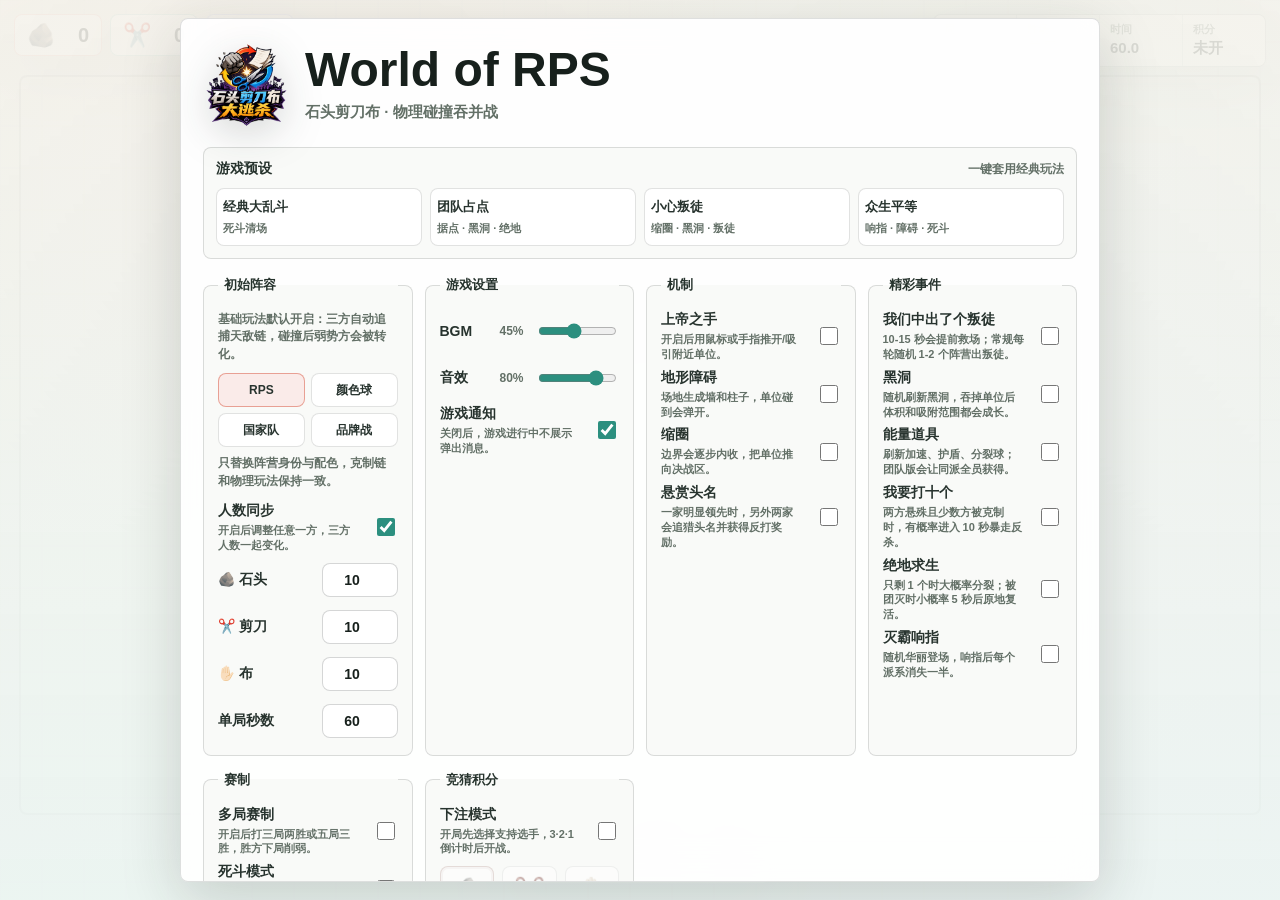
==== harmony-next/entry/src/main/resources/rawfile/world-rps/index.html @ d5827891 "Add HarmonyOS NEXT app project" ====
<!DOCTYPE html>
<html lang="zh-CN">
<head>
  <meta charset="UTF-8">
  <meta name="viewport" content="width=device-width, initial-scale=1.0, user-scalable=no">
  <title>World of RPS</title>
  <link rel="icon" type="image/png" href="assets/logo.png">
  <link rel="stylesheet" href="css/styles.css">
</head>
<body>
  <main id="app">
    <canvas id="game" aria-label="World of RPS"></canvas>

    <section id="hud" class="hud" aria-live="polite">
      <div class="scoreboard">
        <div class="score-pill rock">
          <span class="score-emoji" data-type-emoji="0">🪨</span>
          <strong id="s-rock">0</strong>
        </div>
        <div class="score-pill scissors">
          <span class="score-emoji" data-type-emoji="1">✂️</span>
          <strong id="s-scissors">0</strong>
        </div>
        <div class="score-pill paper">
          <span class="score-emoji" data-type-emoji="2">✋🏻</span>
          <strong id="s-paper">0</strong>
        </div>
      </div>

      <div class="round-panel">
        <div class="round-stat">
          <span>局</span>
          <strong><b id="round-index">1</b>/<b id="round-total">3</b></strong>
        </div>
        <div class="round-stat">
          <span>胜场</span>
          <strong id="match-score">0 · 0 · 0</strong>
        </div>
        <div class="round-stat">
          <span>时间</span>
          <strong id="timer">60.0</strong>
        </div>
        <div class="round-stat">
          <span>积分</span>
          <strong id="bank">1000</strong>
        </div>
      </div>
    </section>

    <aside id="event-feed" class="event-feed" aria-live="polite"></aside>

    <div id="ten-fight-bar" class="ten-fight-bar hidden" aria-live="polite">
      <span id="ten-fight-bar-fill"></span>
      <strong id="ten-fight-time">暴走 10.0s</strong>
    </div>

    <nav class="tool-dock" aria-label="控制">
      <button class="tool-btn field-tool active hidden" id="push-tool" type="button" data-field-mode="push" title="推开附近单位">↗</button>
      <button class="tool-btn field-tool hidden" id="pull-tool" type="button" data-field-mode="pull" title="吸引附近单位">↙</button>
      <button class="tool-btn" id="sound-toggle" type="button" title="音效开关">🔊</button>
      <button class="tool-btn" id="settings-toggle" type="button" title="游戏设置">⚙</button>
      <button class="tool-btn wide" id="god-hand-toggle" type="button">上帝之手</button>
      <button class="tool-btn wide hidden" id="home-btn" type="button">回首页</button>
      <button class="tool-btn wide" id="pause-toggle" type="button">暂停</button>
    </nav>

    <section id="settings-panel" class="settings-panel hidden" aria-label="游戏设置">
      <div class="settings-head">
        <strong>游戏设置</strong>
        <button id="settings-close" class="settings-close" type="button" title="关闭">×</button>
      </div>
      <label class="range-row">
        <span>BGM <strong data-volume-value="bgm">45%</strong></span>
        <input id="live-bgm-volume" type="range" min="0" max="100" value="45" step="1">
      </label>
      <label class="range-row">
        <span>音效 <strong data-volume-value="sfx">80%</strong></span>
        <input id="live-sfx-volume" type="range" min="0" max="100" value="80" step="1">
      </label>
      <label class="switch-row settings-switch">
        <span>
          游戏通知
          <small>控制游戏进行中的弹出消息。</small>
        </span>
        <input id="live-notifications" type="checkbox" checked>
      </label>
    </section>

    <section id="start-screen" class="screen">
      <div class="setup-modal">
        <div class="brand-row">
          <img class="brand-mark" id="brand-mark" src="assets/logo.png" alt="World of RPS">
          <div>
            <h1>World of RPS</h1>
            <p id="brand-subtitle">石头剪刀布 · 物理碰撞吞并战</p>
          </div>
        </div>

        <section class="preset-panel" aria-label="游戏预设">
          <div class="preset-head">
            <strong>游戏预设</strong>
            <span>一键套用经典玩法</span>
          </div>
          <div class="preset-grid">
            <button type="button" data-preset="classic">
              <strong>经典大乱斗</strong>
              <span>死斗清场</span>
            </button>
            <button type="button" data-preset="zones">
              <strong>团队占点</strong>
              <span>据点 · 黑洞 · 绝地</span>
            </button>
            <button type="button" data-preset="traitor">
              <strong>小心叛徒</strong>
              <span>缩圈 · 黑洞 · 叛徒</span>
            </button>
            <button type="button" data-preset="equality">
              <strong>众生平等</strong>
              <span>响指 · 障碍 · 死斗</span>
            </button>
          </div>
        </section>

        <div class="setup-grid">
          <fieldset class="setup-group" data-setup-group="lineup">
            <legend>
              <button class="setup-toggle" type="button" aria-expanded="false">
                <span>初始阵容</span>
                <small data-setup-summary="lineup">RPS · 10/10/10 · 60秒</small>
              </button>
            </legend>
            <p class="setup-help">基础玩法默认开启：三方自动追捕天敌链，碰撞后弱势方会被转化。</p>
            <div class="theme-row" aria-label="阵营主题">
              <button type="button" class="active" data-theme="rps">RPS</button>
              <button type="button" data-theme="colors">颜色球</button>
              <button type="button" data-theme="countries">国家队</button>
              <button type="button" data-theme="brands">品牌战</button>
            </div>
            <p class="setup-help theme-help">只替换阵营身份与配色，克制链和物理玩法保持一致。</p>
            <label class="text-row custom-name-row hidden">
              <span><span data-type-emoji="0">🪨</span> 名称</span>
              <input id="cfg-name-0" type="text" value="石头" maxlength="12">
            </label>
            <label class="text-row custom-name-row hidden">
              <span><span data-type-emoji="1">✂️</span> 名称</span>
              <input id="cfg-name-1" type="text" value="剪刀" maxlength="12">
            </label>
            <label class="text-row custom-name-row hidden">
              <span><span data-type-emoji="2">✋🏻</span> 名称</span>
              <input id="cfg-name-2" type="text" value="布" maxlength="12">
            </label>
            <label class="switch-row count-sync-row">
              <span>
                人数同步
                <small>开启后调整任意一方，三方人数一起变化。</small>
              </span>
              <input id="cfg-sync-counts" type="checkbox" checked>
            </label>
            <label class="number-row">
              <span><span data-type-emoji="0">🪨</span> <span data-type-label="0">石头</span></span>
              <input id="cfg-rock" type="number" value="10" min="3" max="60">
            </label>
            <label class="number-row">
              <span><span data-type-emoji="1">✂️</span> <span data-type-label="1">剪刀</span></span>
              <input id="cfg-scissors" type="number" value="10" min="3" max="60">
            </label>
            <label class="number-row">
              <span><span data-type-emoji="2">✋🏻</span> <span data-type-label="2">布</span></span>
              <input id="cfg-paper" type="number" value="10" min="3" max="60">
            </label>
            <label class="number-row">
              <span>单局秒数</span>
              <input id="cfg-duration" type="number" value="60" min="10" max="300" step="5">
            </label>
          </fieldset>

          <fieldset class="setup-group" data-setup-group="settings">
            <legend>
              <button class="setup-toggle" type="button" aria-expanded="false">
                <span>游戏设置</span>
                <small data-setup-summary="settings">BGM 45% · 音效 80%</small>
              </button>
            </legend>
            <label class="range-row">
              <span>BGM <strong data-volume-value="bgm">45%</strong></span>
              <input id="cfg-bgm-volume" type="range" min="0" max="100" value="45" step="1">
            </label>
            <label class="range-row">
              <span>音效 <strong data-volume-value="sfx">80%</strong></span>
              <input id="cfg-sfx-volume" type="range" min="0" max="100" value="80" step="1">
            </label>
            <label class="switch-row">
              <span>
                游戏通知
                <small>关闭后，游戏进行中不展示弹出消息。</small>
              </span>
              <input id="cfg-notifications" type="checkbox" checked>
            </label>
          </fieldset>

          <fieldset class="setup-group" data-setup-group="mechanics">
            <legend>
              <button class="setup-toggle" type="button" aria-expanded="false">
                <span>机制</span>
                <small data-setup-summary="mechanics">默认</small>
              </button>
            </legend>
            <label class="switch-row">
              <span>
                上帝之手
                <small>开启后用鼠标或手指推开/吸引附近单位。</small>
              </span>
              <input id="opt-god-hand" type="checkbox">
            </label>
            <label class="switch-row">
              <span>
                地形障碍
                <small>场地生成墙和柱子，单位碰到会弹开。</small>
              </span>
              <input id="opt-obstacles" type="checkbox">
            </label>
            <label class="switch-row">
              <span>
                缩圈
                <small>边界会逐步内收，把单位推向决战区。</small>
              </span>
              <input id="opt-shrink" type="checkbox">
            </label>
            <label class="switch-row">
              <span>
                悬赏头名
                <small>一家明显领先时，另外两家会追猎头名并获得反打奖励。</small>
              </span>
              <input id="opt-bounty" type="checkbox">
            </label>
          </fieldset>

          <fieldset class="setup-group" data-setup-group="events">
            <legend>
              <button class="setup-toggle" type="button" aria-expanded="false">
                <span>精彩事件</span>
                <small data-setup-summary="events">默认</small>
              </button>
            </legend>
            <label class="switch-row">
              <span>
                我们中出了个叛徒
                <small>10-15 秒会提前救场；常规每轮随机 1-2 个阵营出叛徒。</small>
              </span>
              <input id="opt-traitor" type="checkbox">
            </label>
            <label class="switch-row">
              <span>
                黑洞
                <small>随机刷新黑洞，吞掉单位后体积和吸附范围都会成长。</small>
              </span>
              <input id="opt-black-hole" type="checkbox">
            </label>
            <label class="switch-row">
              <span>
                能量道具
                <small>刷新加速、护盾、分裂球；团队版会让同派全员获得。</small>
              </span>
              <input id="opt-powerups" type="checkbox">
            </label>
            <label class="switch-row">
              <span>
                我要打十个
                <small>两方悬殊且少数方被克制时，有概率进入 10 秒暴走反杀。</small>
              </span>
              <input id="opt-ten-fight" type="checkbox">
            </label>
            <label class="switch-row">
              <span>
                绝地求生
                <small>只剩 1 个时大概率分裂；被团灭时小概率 5 秒后原地复活。</small>
              </span>
              <input id="opt-last-stand" type="checkbox">
            </label>
            <label class="switch-row">
              <span>
                灭霸响指
                <small>随机华丽登场，响指后每个派系消失一半。</small>
              </span>
              <input id="opt-thanos" type="checkbox">
            </label>
          </fieldset>

          <fieldset class="setup-group" data-setup-group="format">
            <legend>
              <button class="setup-toggle" type="button" aria-expanded="false">
                <span>赛制</span>
                <small data-setup-summary="format">单局</small>
              </button>
            </legend>
            <label class="switch-row">
              <span>
                多局赛制
                <small>开启后打三局两胜或五局三胜，胜方下局削弱。</small>
              </span>
              <input id="opt-tournament" type="checkbox">
            </label>
            <label class="switch-row">
              <span>
                死斗模式
                <small>无视倒计时，直到一方完全霸屏才结束。</small>
              </span>
              <input id="opt-deathmatch" type="checkbox">
            </label>
            <label class="switch-row">
              <span>
                据点争夺
                <small>场上出现 3 个占领区，先拿到目标分也能获胜。</small>
              </span>
              <input id="opt-zones" type="checkbox">
            </label>
            <div class="option-controls disabled" id="tournament-controls">
              <div class="segmented" id="match-length">
                <button type="button" class="active" data-best-of="3">三局两胜</button>
                <button type="button" data-best-of="5">五局三胜</button>
              </div>
              <label class="number-row">
                <span>胜方削弱</span>
                <input id="cfg-penalty" type="number" value="5" min="0" max="20">
              </label>
            </div>
          </fieldset>

          <fieldset class="setup-group" data-setup-group="betting">
            <legend>
              <button class="setup-toggle" type="button" aria-expanded="false">
                <span>竞猜积分</span>
                <small data-setup-summary="betting">未开</small>
              </button>
            </legend>
            <label class="switch-row">
              <span>
                下注模式
                <small>开局先选择支持选手，3·2·1 倒计时后开战。</small>
              </span>
              <input id="opt-betting" type="checkbox">
            </label>
            <div class="option-controls disabled" id="betting-controls">
              <div class="bet-buttons" id="bet-buttons">
              <button type="button" class="bet-card active" data-pick="0">
                <span data-type-emoji="0">🪨</span>
                <strong id="odds-rock">x2.00</strong>
              </button>
              <button type="button" class="bet-card" data-pick="1">
                <span data-type-emoji="1">✂️</span>
                <strong id="odds-scissors">x2.00</strong>
              </button>
              <button type="button" class="bet-card" data-pick="2">
                <span data-type-emoji="2">✋🏻</span>
                <strong id="odds-paper">x2.00</strong>
              </button>
              </div>
              <label class="number-row">
                <span>押注</span>
                <input id="cfg-stake" type="number" value="100" min="0" max="1000" step="25">
              </label>
            </div>
          </fieldset>
        </div>

        <button id="start-btn" class="primary-btn" type="button">开始乱斗</button>
      </div>
    </section>

    <section id="bet-screen" class="screen hidden">
      <div class="bet-modal">
        <h2>石头剪刀布大作战</h2>
        <p>请选择你支持的选手</p>
        <div class="intro-picks">
          <button type="button" class="intro-pick active" data-intro-pick="0">
            <span data-type-emoji="0">🪨</span>
            <strong data-type-label="0">石头</strong>
          </button>
          <button type="button" class="intro-pick" data-intro-pick="1">
            <span data-type-emoji="1">✂️</span>
            <strong data-type-label="1">剪刀</strong>
          </button>
          <button type="button" class="intro-pick" data-intro-pick="2">
            <span data-type-emoji="2">✋🏻</span>
            <strong data-type-label="2">布</strong>
          </button>
        </div>
        <div id="bet-countdown" class="bet-countdown">3</div>
      </div>
    </section>

    <section id="thanos-screen" class="thanos-screen hidden" aria-live="assertive">
      <div class="thanos-card">
        <img src="assets/thanos-snap.svg" alt="灭霸响指">
        <div class="thanos-copy">
          <strong>灭霸响指</strong>
          <span>所有派系消失一半</span>
        </div>
      </div>
    </section>

    <section id="ten-fight-screen" class="ten-fight-screen hidden" aria-live="assertive">
      <div class="ten-fight-copy">
        <strong id="ten-fight-title">触发了「我要打十个」！</strong>
        <span id="ten-fight-subtext">10 秒反杀窗口开启</span>
      </div>
    </section>

    <section id="result-screen" class="screen hidden">
      <div class="result-modal">
        <div id="winner-emoji" class="winner-emoji">🪨</div>
        <h2 id="winner-text">石头胜利</h2>
        <p id="winner-subtext">本局结算</p>
        <div id="next-bet-panel" class="next-bet-panel hidden">
          <div class="mini-title">下一局竞猜</div>
          <div class="bet-buttons compact" id="next-bet-buttons">
            <button type="button" class="bet-card active" data-pick="0">
              <span data-type-emoji="0">🪨</span>
              <strong id="next-odds-rock">x2.00</strong>
            </button>
            <button type="button" class="bet-card" data-pick="1">
              <span data-type-emoji="1">✂️</span>
              <strong id="next-odds-scissors">x2.00</strong>
            </button>
            <button type="button" class="bet-card" data-pick="2">
              <span data-type-emoji="2">✋🏻</span>
              <strong id="next-odds-paper">x2.00</strong>
            </button>
          </div>
          <label class="number-row next-stake-row">
            <span>押注</span>
            <input id="next-stake" type="number" value="100" min="0" max="1000" step="25">
          </label>
        </div>
        <div class="result-actions">
          <button id="next-round-btn" class="primary-btn" type="button">下一局</button>
          <button id="restart-btn" class="secondary-btn" type="button">重新开赛</button>
        </div>
      </div>
    </section>
  </main>

  <script src="js/game.js"></script>
</body>
</html>
---- harmony-next/entry/src/main/resources/rawfile/world-rps/css/styles.css ----
:root {
  --ink: #17201c;
  --muted: #637067;
  --panel: rgba(255, 255, 255, 0.88);
  --panel-strong: rgba(255, 255, 255, 0.96);
  --line: rgba(23, 32, 28, 0.14);
  --rock: #d95c47;
  --scissors: #2c8f7f;
  --paper: #4e6edb;
  --gold: #f0b429;
  --void: #1f1728;
  --field: #20a4f3;
  --shadow: 0 18px 60px rgba(32, 38, 34, 0.18);
  --app-height: 100vh;
  --dock-bottom: calc(16px + env(safe-area-inset-bottom, 0px));
  --settings-bottom: calc(84px + env(safe-area-inset-bottom, 0px));
  --event-top: 76px;
}

* {
  box-sizing: border-box;
}

html,
body {
  width: 100%;
  height: 100%;
  margin: 0;
  overflow: hidden;
  color: var(--ink);
  background:
    linear-gradient(135deg, #f4f2eb 0%, #edf5f1 42%, #eef0fa 100%);
  font-family: -apple-system, BlinkMacSystemFont, "SF Pro Display", "PingFang SC", sans-serif;
  touch-action: none;
  user-select: none;
}

button,
input {
  font: inherit;
}

button {
  -webkit-tap-highlight-color: transparent;
}

#app {
  position: relative;
  width: 100vw;
  height: var(--app-height);
  overflow: hidden;
}

@supports (height: 100dvh) {
  :root {
    --app-height: 100dvh;
  }
}

#game {
  position: absolute;
  inset: 0;
  width: 100%;
  height: 100%;
  display: block;
  cursor: default;
}

#game.god-hand-on {
  cursor: crosshair;
}

.hud {
  position: absolute;
  top: 14px;
  left: 14px;
  right: 14px;
  z-index: 8;
  display: flex;
  align-items: flex-start;
  justify-content: space-between;
  gap: 12px;
  pointer-events: none;
}

.scoreboard {
  display: flex;
  gap: 8px;
  min-width: 0;
}

.score-pill,
.round-panel,
.tool-dock,
.event-feed,
.ten-fight-bar,
.settings-panel,
.setup-modal,
.result-modal {
  border: 1px solid var(--line);
  background: var(--panel);
  box-shadow: var(--shadow);
  backdrop-filter: blur(18px);
  -webkit-backdrop-filter: blur(18px);
}

.score-pill {
  display: flex;
  align-items: center;
  gap: 7px;
  min-width: 74px;
  height: 42px;
  padding: 0 12px;
  border-radius: 8px;
  font-weight: 850;
}

.score-pill.rock {
  border-color: color-mix(in srgb, var(--rock), transparent 64%);
}

.score-pill.scissors {
  border-color: color-mix(in srgb, var(--scissors), transparent 64%);
}

.score-pill.paper {
  border-color: color-mix(in srgb, var(--paper), transparent 64%);
}

.score-emoji {
  font-size: 23px;
}

.score-pill strong {
  min-width: 26px;
  text-align: right;
  font-size: 20px;
}

.round-panel {
  display: grid;
  grid-template-columns: repeat(4, auto);
  gap: 1px;
  overflow: hidden;
  border-radius: 8px;
  background: rgba(23, 32, 28, 0.08);
}

.round-stat {
  min-width: 82px;
  padding: 7px 10px 8px;
  background: var(--panel-strong);
}

.round-stat span {
  display: block;
  margin-bottom: 2px;
  color: var(--muted);
  font-size: 11px;
  font-weight: 700;
}

.round-stat strong {
  display: block;
  font-size: 15px;
  font-weight: 850;
  white-space: nowrap;
}

.event-feed {
  position: absolute;
  top: var(--event-top);
  right: 14px;
  z-index: 9;
  width: min(280px, calc(100vw - 28px));
  max-height: 60px;
  overflow: hidden;
  border-radius: 8px;
  padding: 6px 8px;
  opacity: 0;
  transform: translateY(-4px);
  transition: opacity 180ms ease, transform 180ms ease;
  pointer-events: none;
}

.event-feed.has-events {
  opacity: 0.9;
  transform: translateY(0);
}

.event-item {
  display: flex;
  align-items: center;
  gap: 8px;
  min-height: 24px;
  color: #25302a;
  font-size: 12px;
  font-weight: 700;
  line-height: 1.25;
  transition: opacity 260ms ease, transform 260ms ease;
}

.event-item.fading {
  opacity: 0;
  transform: translateY(-4px);
}

.event-item span:last-child {
  overflow: hidden;
  white-space: nowrap;
  text-overflow: ellipsis;
}

.event-dot {
  width: 8px;
  height: 8px;
  flex: 0 0 auto;
  border-radius: 99px;
  background: var(--gold);
}

.ten-fight-bar {
  position: absolute;
  top: calc(var(--event-top) + 4px);
  left: 50%;
  z-index: 10;
  width: min(460px, calc(100vw - 28px));
  height: 32px;
  overflow: hidden;
  border-radius: 8px;
  transform: translateX(-50%);
  pointer-events: none;
}

.ten-fight-bar span {
  position: absolute;
  inset: 0;
  background:
    linear-gradient(90deg, rgba(217, 92, 71, 0.92), rgba(240, 180, 41, 0.95)),
    var(--gold);
  transform: scaleX(1);
  transform-origin: left center;
  transition: transform 120ms linear;
}

.ten-fight-bar strong {
  position: relative;
  z-index: 1;
  display: grid;
  place-items: center;
  height: 100%;
  color: #fff8dc;
  font-size: 13px;
  font-weight: 950;
  text-shadow: 0 1px 8px rgba(0, 0, 0, 0.35);
}

.tool-dock {
  position: fixed;
  left: 50%;
  bottom: var(--dock-bottom);
  z-index: 9;
  display: flex;
  align-items: center;
  gap: 8px;
  height: 54px;
  padding: 7px;
  max-width: calc(100vw - 24px);
  border-radius: 8px;
  transform: translateX(-50%);
}

.tool-btn {
  width: 40px;
  height: 40px;
  border: 1px solid transparent;
  border-radius: 8px;
  background: rgba(23, 32, 28, 0.08);
  color: var(--ink);
  cursor: pointer;
  font-size: 19px;
  font-weight: 850;
  line-height: 1;
  transition: transform 120ms ease, background 120ms ease, border-color 120ms ease;
}

.tool-btn.wide {
  width: auto;
  min-width: 58px;
  padding: 0 12px;
  font-size: 14px;
}

.tool-btn.active {
  border-color: rgba(32, 164, 243, 0.45);
  background: rgba(32, 164, 243, 0.18);
}

.settings-panel {
  position: fixed;
  left: 50%;
  bottom: var(--settings-bottom);
  z-index: 18;
  width: min(360px, calc(100vw - 24px));
  padding: 14px;
  border-radius: 8px;
  transform: translateX(-50%);
}

.settings-head {
  display: flex;
  align-items: center;
  justify-content: space-between;
  gap: 12px;
  margin-bottom: 10px;
  color: #27332e;
  font-size: 14px;
  font-weight: 900;
}

.settings-close {
  display: grid;
  place-items: center;
  width: 30px;
  height: 30px;
  border: 1px solid rgba(23, 32, 28, 0.12);
  border-radius: 8px;
  background: rgba(23, 32, 28, 0.06);
  color: var(--ink);
  cursor: pointer;
  font-size: 20px;
  font-weight: 800;
  line-height: 1;
}

.tool-btn:active,
.bet-card:active,
.primary-btn:active,
.secondary-btn:active,
.segmented button:active {
  transform: scale(0.96);
}

.screen {
  position: absolute;
  inset: 0;
  z-index: 20;
  display: grid;
  place-items: center;
  padding: 18px;
  background:
    linear-gradient(180deg, rgba(244, 242, 235, 0.88), rgba(235, 244, 241, 0.92)),
    radial-gradient(circle at 24% 18%, rgba(217, 92, 71, 0.16), transparent 34%),
    radial-gradient(circle at 76% 22%, rgba(44, 143, 127, 0.14), transparent 32%);
}

.screen.hidden {
  display: none;
}

.hidden {
  display: none !important;
}

.setup-modal,
.result-modal,
.bet-modal {
  width: min(920px, 100%);
  max-height: calc(var(--app-height) - 36px);
  overflow: auto;
  border-radius: 8px;
  padding: 22px;
  background: rgba(255, 255, 255, 0.92);
}

.result-modal {
  width: min(420px, 100%);
  text-align: center;
}

.bet-modal {
  width: min(560px, 100%);
  text-align: center;
}

.brand-row {
  display: flex;
  align-items: center;
  gap: 16px;
  margin-bottom: 20px;
}

.brand-mark {
  display: block;
  width: 86px;
  height: 86px;
  flex: 0 0 auto;
  object-fit: contain;
  filter: drop-shadow(0 10px 20px rgba(23, 32, 28, 0.18));
}

h1,
h2,
p {
  margin: 0;
}

h1 {
  font-size: clamp(31px, 5vw, 48px);
  line-height: 1.02;
  letter-spacing: 0;
}

.brand-row p,
.result-modal p {
  margin-top: 8px;
  color: var(--muted);
  font-size: 15px;
  font-weight: 650;
}

.setup-grid {
  display: grid;
  grid-template-columns: repeat(4, minmax(0, 1fr));
  gap: 12px;
}

.preset-panel {
  margin: 14px 0 14px;
  padding: 12px;
  border: 1px solid var(--line);
  border-radius: 8px;
  background: rgba(248, 250, 247, 0.84);
}

.preset-head {
  display: flex;
  align-items: baseline;
  justify-content: space-between;
  gap: 12px;
  margin-bottom: 10px;
  color: #26332d;
}

.preset-head strong {
  font-size: 14px;
  font-weight: 900;
}

.preset-head span {
  color: var(--muted);
  font-size: 12px;
  font-weight: 700;
}

.preset-grid {
  display: grid;
  grid-template-columns: repeat(4, minmax(0, 1fr));
  gap: 8px;
}

.preset-grid button {
  min-width: 0;
  min-height: 58px;
  border: 1px solid rgba(23, 32, 28, 0.13);
  border-radius: 8px;
  background: #fff;
  color: #27332e;
  cursor: pointer;
  text-align: left;
  transition: transform 120ms ease, border-color 120ms ease, box-shadow 120ms ease;
}

.preset-grid button strong,
.preset-grid button span {
  display: block;
  overflow: hidden;
  text-overflow: ellipsis;
  white-space: nowrap;
}

.preset-grid button strong {
  font-size: 13px;
  font-weight: 900;
}

.preset-grid button span {
  margin-top: 5px;
  color: var(--muted);
  font-size: 11px;
  font-weight: 700;
}

.preset-grid button.active {
  border-color: rgba(44, 143, 127, 0.52);
  box-shadow: inset 0 0 0 2px rgba(44, 143, 127, 0.12);
}

.setup-group {
  min-width: 0;
  margin: 0;
  padding: 14px;
  border: 1px solid var(--line);
  border-radius: 8px;
  background: rgba(248, 250, 247, 0.84);
}

.setup-group legend {
  width: 100%;
  padding: 0 6px;
  color: #26332d;
  font-size: 13px;
  font-weight: 850;
}

.setup-toggle {
  display: flex;
  align-items: center;
  justify-content: space-between;
  gap: 10px;
  width: 100%;
  min-height: 24px;
  border: 0;
  background: transparent;
  color: inherit;
  cursor: default;
  pointer-events: none;
  padding: 0;
  font: inherit;
  text-align: left;
}

.setup-toggle::after {
  content: "⌄";
  display: none;
  flex: 0 0 auto;
  color: var(--muted);
  font-size: 14px;
}

.setup-group.expanded .setup-toggle::after {
  content: "⌃";
}

.setup-toggle small {
  display: none;
  min-width: 0;
  color: var(--muted);
  font-size: 11px;
  font-weight: 750;
  overflow: hidden;
  text-align: right;
  text-overflow: ellipsis;
  white-space: nowrap;
}

.setup-help {
  margin: 0 0 10px;
  color: var(--muted);
  font-size: 12px;
  line-height: 1.45;
  font-weight: 650;
}

.theme-row {
  display: grid;
  grid-template-columns: repeat(2, minmax(0, 1fr));
  gap: 6px;
  margin-bottom: 8px;
}

.theme-row button {
  min-width: 0;
  height: 34px;
  border: 1px solid rgba(23, 32, 28, 0.13);
  border-radius: 8px;
  background: #fff;
  color: #27332e;
  cursor: pointer;
  font-size: 12px;
  font-weight: 850;
  transition: transform 120ms ease, border-color 120ms ease, background 120ms ease;
}

.theme-row button.active {
  border-color: color-mix(in srgb, var(--rock), transparent 48%);
  background: color-mix(in srgb, var(--rock), white 88%);
}

.theme-help {
  margin-bottom: 12px;
}

.number-row,
.text-row,
.switch-row,
.range-row {
  display: flex;
  align-items: center;
  justify-content: space-between;
  gap: 12px;
  min-height: 40px;
  color: #27332e;
  font-size: 14px;
  font-weight: 750;
}

.switch-row > span {
  display: grid;
  gap: 3px;
  min-width: 0;
}

.range-row > span {
  display: flex;
  align-items: center;
  justify-content: space-between;
  gap: 8px;
  min-width: 84px;
}

.range-row strong {
  color: var(--muted);
  font-size: 12px;
  font-weight: 850;
}

.switch-row small {
  color: var(--muted);
  font-size: 11px;
  line-height: 1.35;
  font-weight: 600;
}

.number-row + .number-row,
.text-row + .text-row,
.text-row + .switch-row,
.switch-row + .number-row,
.switch-row + .switch-row,
.range-row + .range-row,
.range-row + .switch-row {
  margin-top: 7px;
}

.number-row input,
.text-row input {
  width: 76px;
  height: 34px;
  border: 1px solid rgba(23, 32, 28, 0.18);
  border-radius: 8px;
  background: #fff;
  color: var(--ink);
  text-align: center;
  font-weight: 850;
}

.text-row input {
  width: min(164px, 54%);
  padding: 0 10px;
  text-align: left;
}

.switch-row input {
  width: 18px;
  height: 18px;
  flex: 0 0 auto;
  accent-color: var(--scissors);
}

.range-row input {
  width: min(150px, 48%);
  accent-color: var(--scissors);
}

.option-controls {
  margin-top: 10px;
  transition: opacity 120ms ease, filter 120ms ease;
}

.option-controls.disabled {
  opacity: 0.45;
  filter: saturate(0.35);
}

.option-controls.disabled button,
.option-controls.disabled input {
  pointer-events: none;
}

.bet-buttons {
  display: grid;
  grid-template-columns: repeat(3, minmax(0, 1fr));
  gap: 8px;
  margin-bottom: 10px;
}

.bet-buttons.compact {
  margin-bottom: 8px;
}

.bet-card {
  min-width: 0;
  height: 72px;
  border: 1px solid rgba(23, 32, 28, 0.13);
  border-radius: 8px;
  background: #fff;
  color: var(--ink);
  cursor: pointer;
  transition: transform 120ms ease, border-color 120ms ease, box-shadow 120ms ease;
}

.bet-card span {
  display: block;
  font-size: 25px;
  line-height: 1;
}

.bet-card strong {
  display: block;
  margin-top: 8px;
  font-size: 13px;
}

.bet-card.active {
  border-color: rgba(217, 92, 71, 0.5);
  box-shadow: inset 0 0 0 2px rgba(217, 92, 71, 0.12);
}

.segmented {
  display: grid;
  grid-template-columns: 1fr 1fr;
  gap: 6px;
  margin-bottom: 12px;
}

.segmented button {
  height: 36px;
  border: 1px solid rgba(23, 32, 28, 0.13);
  border-radius: 8px;
  background: #fff;
  color: #27332e;
  cursor: pointer;
  font-size: 13px;
  font-weight: 850;
}

.segmented button.active {
  border-color: rgba(44, 143, 127, 0.52);
  background: rgba(44, 143, 127, 0.12);
}

.primary-btn,
.secondary-btn {
  height: 48px;
  border: 0;
  border-radius: 8px;
  cursor: pointer;
  font-size: 16px;
  font-weight: 900;
  transition: transform 120ms ease, filter 120ms ease;
}

.primary-btn {
  width: 100%;
  margin-top: 16px;
  color: #fff;
  background: linear-gradient(135deg, #26332d, #2c8f7f);
}

.secondary-btn {
  color: var(--ink);
  background: rgba(23, 32, 28, 0.08);
}

.winner-emoji {
  font-size: 86px;
  line-height: 1;
  animation: pop 620ms ease-in-out infinite alternate;
}

.result-modal h2 {
  margin-top: 14px;
  font-size: 31px;
  letter-spacing: 0;
}

.next-bet-panel {
  margin-top: 18px;
  padding: 12px;
  border: 1px solid var(--line);
  border-radius: 8px;
  background: rgba(248, 250, 247, 0.86);
  text-align: left;
}

.mini-title {
  margin-bottom: 10px;
  color: #27332e;
  font-size: 13px;
  font-weight: 900;
}

.next-bet-panel .bet-card {
  height: 62px;
}

.next-bet-panel .bet-card span {
  font-size: 22px;
}

.next-stake-row {
  min-height: 34px;
}

.intro-picks {
  display: grid;
  grid-template-columns: repeat(3, minmax(0, 1fr));
  gap: 12px;
  margin-top: 22px;
}

.intro-pick {
  height: 126px;
  border: 1px solid rgba(23, 32, 28, 0.13);
  border-radius: 8px;
  background: #fff;
  color: var(--ink);
  cursor: pointer;
  transition: transform 140ms ease, border-color 140ms ease, box-shadow 140ms ease;
}

.intro-pick span {
  display: block;
  font-size: 48px;
  line-height: 1;
}

.intro-pick strong {
  display: block;
  margin-top: 14px;
  font-size: 16px;
}

.intro-pick.active {
  border-color: rgba(217, 92, 71, 0.55);
  box-shadow: inset 0 0 0 2px rgba(217, 92, 71, 0.13);
}

.bet-countdown {
  display: grid;
  place-items: center;
  min-height: 86px;
  margin-top: 18px;
  color: #27332e;
  font-size: 48px;
  font-weight: 950;
  line-height: 1;
}

.thanos-screen {
  position: absolute;
  inset: 0;
  z-index: 28;
  display: grid;
  place-items: center;
  padding: 18px;
  background:
    radial-gradient(circle at 66% 28%, rgba(246, 206, 85, 0.32), transparent 22%),
    radial-gradient(circle at 48% 38%, rgba(117, 75, 174, 0.5), transparent 44%),
    rgba(7, 8, 18, 0.76);
  pointer-events: none;
  animation: snapBackdrop 4200ms ease both;
}

.thanos-card {
  width: min(760px, 92vw);
  overflow: hidden;
  border: 1px solid rgba(255, 226, 133, 0.35);
  border-radius: 8px;
  background: rgba(8, 8, 18, 0.9);
  box-shadow: 0 30px 90px rgba(0, 0, 0, 0.45);
  animation: snapEnter 4200ms cubic-bezier(.2, .9, .1, 1) both;
}

.thanos-card img {
  display: block;
  width: 100%;
  aspect-ratio: 900 / 520;
  object-fit: cover;
}

.thanos-copy {
  display: flex;
  align-items: center;
  justify-content: space-between;
  gap: 12px;
  padding: 14px 18px 16px;
  color: #fff4c5;
}

.thanos-copy strong {
  font-size: 25px;
  font-weight: 950;
}

.thanos-copy span {
  color: rgba(255, 244, 197, 0.72);
  font-size: 14px;
  font-weight: 800;
}

.ten-fight-screen {
  position: absolute;
  inset: 0;
  z-index: 29;
  display: grid;
  place-items: center;
  padding: 18px;
  background:
    radial-gradient(circle at 48% 42%, rgba(240, 180, 41, 0.36), transparent 25%),
    radial-gradient(circle at 52% 50%, rgba(217, 92, 71, 0.4), transparent 44%),
    rgba(13, 18, 16, 0.72);
  pointer-events: none;
  animation: tenFightBackdrop 1600ms ease both;
}

.ten-fight-copy {
  text-align: center;
  color: #fff8dc;
  text-shadow: 0 8px 28px rgba(0, 0, 0, 0.42);
  animation: tenFightPop 1600ms cubic-bezier(.2, .9, .15, 1) both;
}

.ten-fight-copy strong {
  display: block;
  font-size: clamp(34px, 7.4vw, 84px);
  font-weight: 950;
  line-height: 1.05;
}

.ten-fight-copy span {
  display: block;
  margin-top: 14px;
  color: rgba(255, 248, 220, 0.86);
  font-size: clamp(15px, 2.8vw, 24px);
  font-weight: 850;
}

.result-actions {
  display: grid;
  grid-template-columns: 1fr 1fr;
  gap: 10px;
  margin-top: 22px;
}

.result-actions .primary-btn {
  margin-top: 0;
}

@keyframes pop {
  from {
    transform: translateY(0) scale(1);
  }
  to {
    transform: translateY(-8px) scale(1.08);
  }
}

@keyframes snapBackdrop {
  0% {
    opacity: 0;
  }
  12%,
  86% {
    opacity: 1;
  }
  100% {
    opacity: 0;
  }
}

@keyframes snapEnter {
  0% {
    opacity: 0;
    transform: translateY(26px) scale(0.92);
    filter: saturate(0.6) brightness(0.55);
  }
  18% {
    opacity: 1;
    transform: translateY(0) scale(1);
    filter: saturate(1.1) brightness(1);
  }
  46% {
    transform: translateY(0) scale(1.025);
    filter: saturate(1.55) brightness(1.25);
  }
  56% {
    transform: translateY(0) scale(1.08);
    filter: saturate(2) brightness(1.6);
  }
  100% {
    opacity: 0;
    transform: translateY(-20px) scale(1.03);
    filter: saturate(0.4) brightness(0.45);
  }
}

@keyframes tenFightBackdrop {
  0% {
    opacity: 0;
  }
  12%,
  88% {
    opacity: 1;
  }
  100% {
    opacity: 0.96;
  }
}

@keyframes tenFightPop {
  0% {
    opacity: 0;
    transform: translateY(22px) scale(0.84);
    filter: blur(2px);
  }
  18% {
    opacity: 1;
    transform: translateY(0) scale(1.06);
    filter: blur(0);
  }
  44% {
    transform: translateY(0) scale(0.98);
  }
  100% {
    opacity: 1;
    transform: translateY(0) scale(1);
  }
}

@media (max-width: 860px) {
  .hud {
    flex-direction: column;
    align-items: stretch;
  }

  .round-panel {
    grid-template-columns: repeat(4, minmax(0, 1fr));
  }

  .round-stat {
    min-width: 0;
  }

  .event-feed {
    top: var(--event-top);
    right: 10px;
    width: min(260px, calc(100vw - 20px));
  }

  .ten-fight-bar {
    top: calc(var(--event-top) + 64px);
    width: min(360px, calc(100vw - 20px));
  }

  .setup-grid {
    grid-template-columns: repeat(2, minmax(0, 1fr));
  }

  .preset-grid {
    grid-template-columns: repeat(2, minmax(0, 1fr));
  }

}

@media (max-width: 560px) {
  :root {
    --dock-bottom: calc(12px + env(safe-area-inset-bottom, 0px));
    --settings-bottom: calc(74px + env(safe-area-inset-bottom, 0px));
  }

  .hud {
    top: 8px;
    left: 8px;
    right: 8px;
    gap: 6px;
  }

  .scoreboard {
    display: grid;
    grid-template-columns: repeat(3, minmax(0, 1fr));
  }

  .score-pill {
    min-width: 0;
    height: 38px;
    justify-content: center;
    padding: 0 8px;
  }

  .score-pill strong {
    min-width: 20px;
    font-size: 17px;
  }

  .round-panel {
    grid-template-columns: repeat(4, minmax(0, 1fr));
  }

  .round-stat {
    min-height: 40px;
    padding: 5px 6px 6px;
  }

  .round-stat span {
    margin-bottom: 1px;
    font-size: 10px;
  }

  .round-stat strong {
    overflow: hidden;
    font-size: 13px;
    text-overflow: ellipsis;
  }

  .event-feed {
    top: var(--event-top);
    left: auto;
    right: 8px;
    width: min(230px, calc(100vw - 16px));
  }

  .ten-fight-bar {
    top: calc(var(--event-top) + 54px);
    height: 28px;
  }

  .tool-dock {
    width: calc(100vw - 16px);
    height: 48px;
    justify-content: center;
    gap: 4px;
    padding: 6px;
    overflow: hidden;
  }

  .settings-panel {
    width: calc(100vw - 16px);
  }

  .tool-btn {
    width: 34px;
    height: 34px;
    font-size: 17px;
  }

  .tool-btn.wide {
    min-width: 42px;
    padding: 0 7px;
    font-size: 12px;
  }

  #god-hand-toggle {
    min-width: 62px;
  }

  .setup-modal,
  .result-modal,
  .bet-modal {
    padding: 12px;
  }

  .brand-row {
    align-items: center;
    gap: 10px;
    margin-bottom: 10px;
  }

  .brand-mark {
    width: 58px;
    height: 58px;
  }

  h1 {
    font-size: 31px;
  }

  .brand-row p {
    margin-top: 4px;
    font-size: 13px;
  }

  .setup-grid {
    grid-template-columns: 1fr;
    gap: 8px;
  }

  .preset-panel {
    margin: 10px 0;
    padding: 10px;
  }

  .preset-head {
    margin-bottom: 8px;
  }

  .preset-head span {
    display: none;
  }

  .preset-grid {
    gap: 6px;
  }

  .preset-grid button {
    min-height: 48px;
    padding: 7px 8px;
  }

  .preset-grid button strong {
    font-size: 12px;
  }

  .preset-grid button span {
    margin-top: 3px;
    font-size: 10px;
  }

  .setup-group {
    padding: 10px 12px;
  }

  .setup-group:not(.expanded) {
    padding-block: 8px;
  }

  .setup-group:not(.expanded) > :not(legend) {
    display: none;
  }

  .setup-group legend {
    padding: 0;
  }

  .setup-toggle {
    cursor: pointer;
    min-height: 30px;
    pointer-events: auto;
  }

  .setup-toggle::after,
  .setup-toggle small {
    display: block;
  }

  .setup-toggle small {
    max-width: 58%;
  }

  .primary-btn {
    height: 44px;
    margin-top: 10px;
  }

  .range-row input {
    width: min(180px, 52%);
  }

  .intro-picks {
    gap: 8px;
  }

  .intro-pick {
    height: 96px;
  }

  .intro-pick span {
    font-size: 38px;
  }

  .thanos-copy {
    display: block;
  }
}
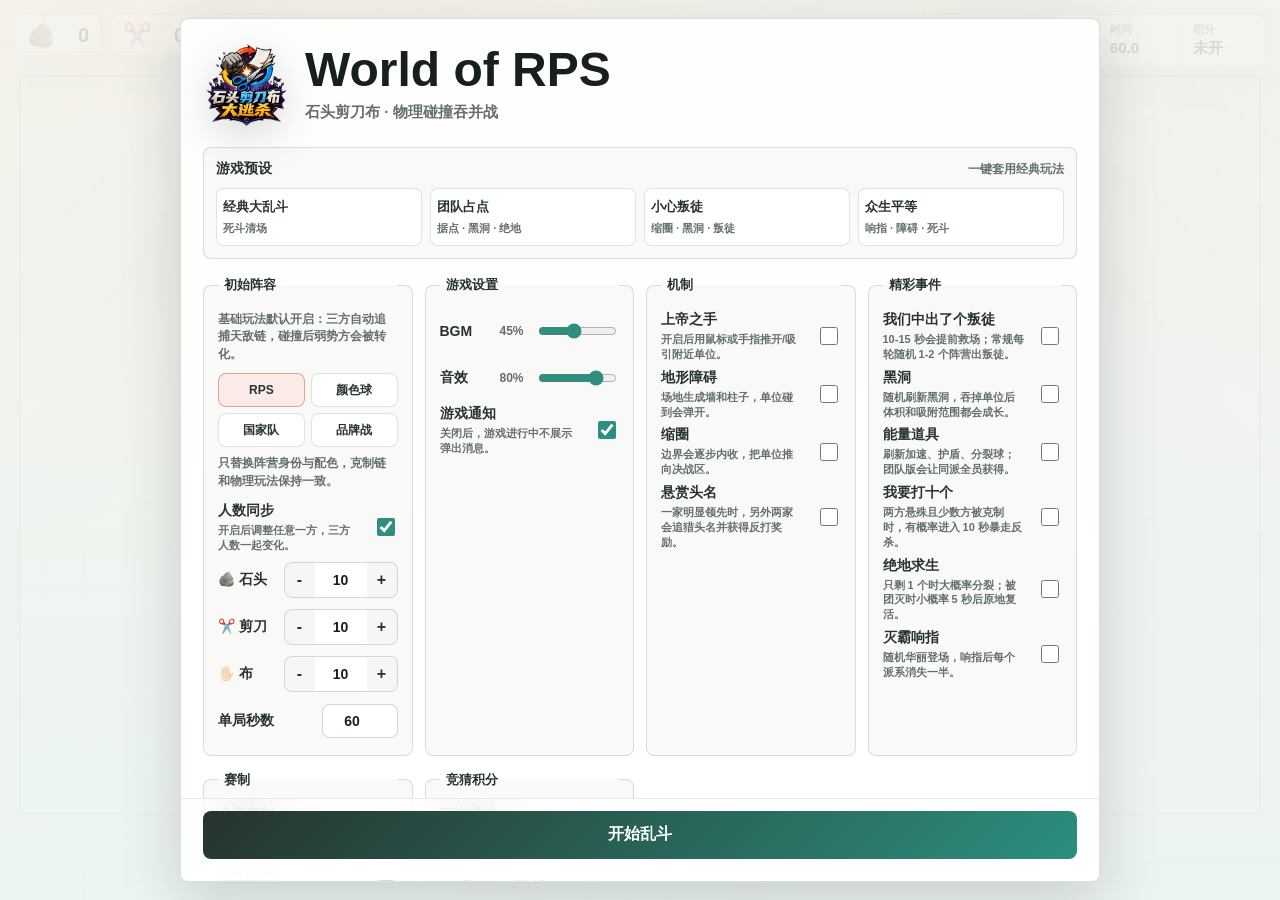
==== commit 5f97c87c: "Improve mobile setup and start flow" ====
--- a/harmony-next/entry/src/main/resources/rawfile/world-rps/index.html
+++ b/harmony-next/entry/src/main/resources/rawfile/world-rps/index.html
@@ -98,7 +98,10 @@
 
         <section class="preset-panel" aria-label="游戏预设">
           <div class="preset-head">
-            <strong>游戏预设</strong>
+            <strong>
+              <span class="preset-title-desktop">游戏预设</span>
+              <span class="preset-title-mobile">经典战役</span>
+            </strong>
             <span>一键套用经典玩法</span>
           </div>
           <div class="preset-grid">
@@ -158,15 +161,27 @@
             </label>
             <label class="number-row">
               <span><span data-type-emoji="0">🪨</span> <span data-type-label="0">石头</span></span>
-              <input id="cfg-rock" type="number" value="10" min="3" max="60">
+              <div class="count-stepper">
+                <button type="button" data-count-step="-1" data-count-target="cfg-rock" aria-label="减少石头人数">-</button>
+                <input id="cfg-rock" type="number" value="10" min="3" max="60">
+                <button type="button" data-count-step="1" data-count-target="cfg-rock" aria-label="增加石头人数">+</button>
+              </div>
             </label>
             <label class="number-row">
               <span><span data-type-emoji="1">✂️</span> <span data-type-label="1">剪刀</span></span>
-              <input id="cfg-scissors" type="number" value="10" min="3" max="60">
+              <div class="count-stepper">
+                <button type="button" data-count-step="-1" data-count-target="cfg-scissors" aria-label="减少剪刀人数">-</button>
+                <input id="cfg-scissors" type="number" value="10" min="3" max="60">
+                <button type="button" data-count-step="1" data-count-target="cfg-scissors" aria-label="增加剪刀人数">+</button>
+              </div>
             </label>
             <label class="number-row">
               <span><span data-type-emoji="2">✋🏻</span> <span data-type-label="2">布</span></span>
-              <input id="cfg-paper" type="number" value="10" min="3" max="60">
+              <div class="count-stepper">
+                <button type="button" data-count-step="-1" data-count-target="cfg-paper" aria-label="减少布人数">-</button>
+                <input id="cfg-paper" type="number" value="10" min="3" max="60">
+                <button type="button" data-count-step="1" data-count-target="cfg-paper" aria-label="增加布人数">+</button>
+              </div>
             </label>
             <label class="number-row">
               <span>单局秒数</span>
@@ -363,7 +378,9 @@
           </fieldset>
         </div>
 
-        <button id="start-btn" class="primary-btn" type="button">开始乱斗</button>
+        <div class="setup-actions">
+          <button id="start-btn" class="primary-btn" type="button">开始乱斗</button>
+        </div>
       </div>
     </section>
 
@@ -385,7 +402,9 @@
             <strong data-type-label="2">布</strong>
           </button>
         </div>
+        <div id="intro-summary" class="intro-summary" aria-label="本局设置"></div>
         <div id="bet-countdown" class="bet-countdown">3</div>
+        <button id="intro-skip-btn" class="secondary-btn intro-skip-btn" type="button">直接开始</button>
       </div>
     </section>
 
--- a/harmony-next/entry/src/main/resources/rawfile/world-rps/css/styles.css
+++ b/harmony-next/entry/src/main/resources/rawfile/world-rps/css/styles.css
@@ -447,7 +447,11 @@
   font-weight: 900;
 }
 
-.preset-head span {
+.preset-title-mobile {
+  display: none;
+}
+
+.preset-head > span {
   color: var(--muted);
   font-size: 12px;
   font-weight: 700;
@@ -660,6 +664,41 @@
   text-align: left;
 }
 
+.count-stepper {
+  display: grid;
+  grid-template-columns: 30px 52px 30px;
+  flex: 0 0 auto;
+  overflow: hidden;
+  border: 1px solid rgba(23, 32, 28, 0.18);
+  border-radius: 8px;
+  background: #fff;
+}
+
+.count-stepper button {
+  display: grid;
+  place-items: center;
+  width: 30px;
+  height: 34px;
+  border: 0;
+  background: rgba(23, 32, 28, 0.04);
+  color: #27332e;
+  cursor: pointer;
+  font-size: 16px;
+  font-weight: 900;
+}
+
+.count-stepper input {
+  width: 52px;
+  border: 0;
+  border-radius: 0;
+}
+
+.count-stepper input::-webkit-outer-spin-button,
+.count-stepper input::-webkit-inner-spin-button {
+  margin: 0;
+  -webkit-appearance: none;
+}
+
 .switch-row input {
   width: 18px;
   height: 18px;
@@ -767,6 +806,22 @@
   background: linear-gradient(135deg, #26332d, #2c8f7f);
 }
 
+.setup-actions {
+  position: sticky;
+  bottom: -22px;
+  z-index: 4;
+  margin: 14px -22px -22px;
+  padding: 12px 22px calc(22px + env(safe-area-inset-bottom, 0px));
+  border-top: 1px solid rgba(23, 32, 28, 0.1);
+  background: linear-gradient(180deg, rgba(255, 255, 255, 0.72), rgba(255, 255, 255, 0.97) 34%);
+  backdrop-filter: blur(16px);
+  -webkit-backdrop-filter: blur(16px);
+}
+
+.setup-actions .primary-btn {
+  margin-top: 0;
+}
+
 .secondary-btn {
   color: var(--ink);
   background: rgba(23, 32, 28, 0.08);
@@ -846,15 +901,39 @@
   box-shadow: inset 0 0 0 2px rgba(217, 92, 71, 0.13);
 }
 
+.intro-summary {
+  display: flex;
+  flex-wrap: wrap;
+  justify-content: center;
+  gap: 7px;
+  margin-top: 16px;
+}
+
+.intro-summary span {
+  max-width: 100%;
+  padding: 6px 9px;
+  border: 1px solid rgba(23, 32, 28, 0.1);
+  border-radius: 999px;
+  background: rgba(248, 250, 247, 0.88);
+  color: #27332e;
+  font-size: 12px;
+  font-weight: 800;
+  line-height: 1.2;
+}
+
 .bet-countdown {
   display: grid;
   place-items: center;
-  min-height: 86px;
-  margin-top: 18px;
+  min-height: 76px;
+  margin-top: 12px;
   color: #27332e;
   font-size: 48px;
   font-weight: 950;
   line-height: 1;
+}
+
+.intro-skip-btn {
+  width: min(180px, 100%);
 }
 
 .thanos-screen {
@@ -1170,6 +1249,12 @@
     padding: 12px;
   }
 
+  .setup-actions {
+    bottom: -12px;
+    margin: 10px -12px -12px;
+    padding: 10px 12px calc(12px + env(safe-area-inset-bottom, 0px));
+  }
+
   .brand-row {
     align-items: center;
     gap: 10px;
@@ -1204,8 +1289,13 @@
     margin-bottom: 8px;
   }
 
-  .preset-head span {
+  .preset-head > span,
+  .preset-title-desktop {
     display: none;
+  }
+
+  .preset-title-mobile {
+    display: inline;
   }
 
   .preset-grid {
@@ -1259,7 +1349,6 @@
 
   .primary-btn {
     height: 44px;
-    margin-top: 10px;
   }
 
   .range-row input {
@@ -1268,14 +1357,43 @@
 
   .intro-picks {
     gap: 8px;
+    margin-top: 16px;
   }
 
   .intro-pick {
-    height: 96px;
+    height: 88px;
   }
 
   .intro-pick span {
-    font-size: 38px;
+    font-size: 34px;
+  }
+
+  .intro-pick strong {
+    margin-top: 10px;
+    font-size: 14px;
+  }
+
+  .intro-summary {
+    max-height: 70px;
+    overflow: hidden;
+    gap: 5px;
+    margin-top: 12px;
+  }
+
+  .intro-summary span {
+    padding: 5px 7px;
+    font-size: 11px;
+  }
+
+  .bet-countdown {
+    min-height: 58px;
+    margin-top: 8px;
+    font-size: 42px;
+  }
+
+  .intro-skip-btn {
+    height: 40px;
+    font-size: 14px;
   }
 
   .thanos-copy {
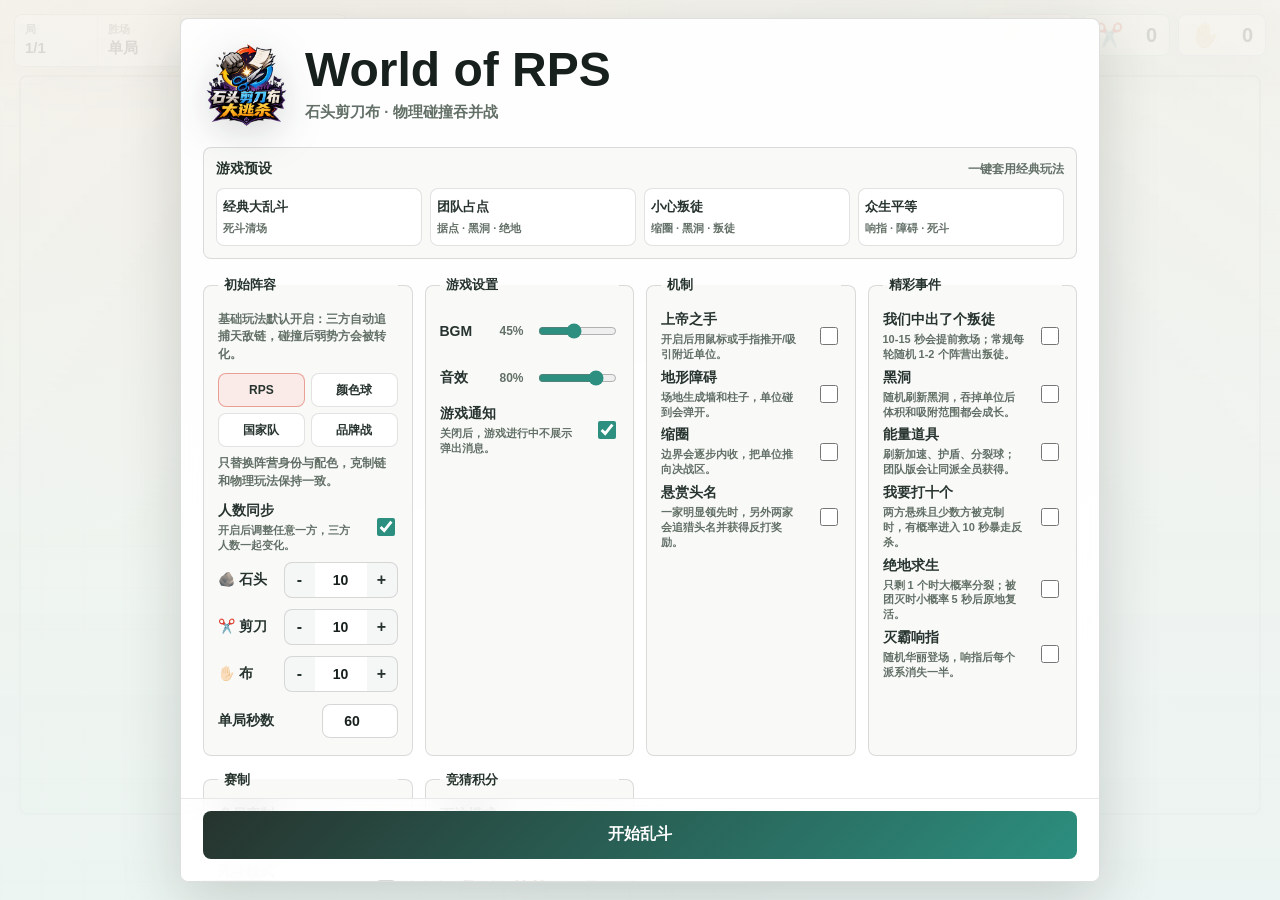
==== commit 38c97758: "Refactor web app for 0.1.0" ====
--- a/harmony-next/entry/src/main/resources/rawfile/world-rps/index.html
+++ b/harmony-next/entry/src/main/resources/rawfile/world-rps/index.html
@@ -12,6 +12,25 @@
     <canvas id="game" aria-label="World of RPS"></canvas>
 
     <section id="hud" class="hud" aria-live="polite">
+      <div class="round-panel">
+        <div class="round-stat">
+          <span>局</span>
+          <strong><b id="round-index">1</b>/<b id="round-total">3</b></strong>
+        </div>
+        <div class="round-stat">
+          <span>胜场</span>
+          <strong id="match-score">0 · 0 · 0</strong>
+        </div>
+        <div class="round-stat">
+          <span>时间</span>
+          <strong id="timer">60.0</strong>
+        </div>
+        <div class="round-stat">
+          <span>积分</span>
+          <strong id="bank">1000</strong>
+        </div>
+      </div>
+
       <div class="scoreboard">
         <div class="score-pill rock">
           <span class="score-emoji" data-type-emoji="0">🪨</span>
@@ -24,25 +43,6 @@
         <div class="score-pill paper">
           <span class="score-emoji" data-type-emoji="2">✋🏻</span>
           <strong id="s-paper">0</strong>
-        </div>
-      </div>
-
-      <div class="round-panel">
-        <div class="round-stat">
-          <span>局</span>
-          <strong><b id="round-index">1</b>/<b id="round-total">3</b></strong>
-        </div>
-        <div class="round-stat">
-          <span>胜场</span>
-          <strong id="match-score">0 · 0 · 0</strong>
-        </div>
-        <div class="round-stat">
-          <span>时间</span>
-          <strong id="timer">60.0</strong>
-        </div>
-        <div class="round-stat">
-          <span>积分</span>
-          <strong id="bank">1000</strong>
         </div>
       </div>
     </section>
@@ -410,7 +410,7 @@
 
     <section id="thanos-screen" class="thanos-screen hidden" aria-live="assertive">
       <div class="thanos-card">
-        <img src="assets/thanos-snap.svg" alt="灭霸响指">
+        <img src="assets/thanos.png" alt="灭霸响指">
         <div class="thanos-copy">
           <strong>灭霸响指</strong>
           <span>所有派系消失一半</span>
@@ -459,6 +459,15 @@
     </section>
   </main>
 
-  <script src="js/game.js"></script>
+  <script>
+    window.__rpsErrors = [];
+    window.addEventListener("error", (event) => {
+      window.__rpsErrors.push(`${event.message} @ ${event.filename}:${event.lineno}`);
+    });
+    window.addEventListener("unhandledrejection", (event) => {
+      window.__rpsErrors.push(String(event.reason?.stack || event.reason));
+    });
+  </script>
+  <script type="module" src="js/game.js"></script>
 </body>
 </html>
--- a/harmony-next/entry/src/main/resources/rawfile/world-rps/css/styles.css
+++ b/harmony-next/entry/src/main/resources/rawfile/world-rps/css/styles.css
@@ -1,1402 +1,8 @@
-:root {
-  --ink: #17201c;
-  --muted: #637067;
-  --panel: rgba(255, 255, 255, 0.88);
-  --panel-strong: rgba(255, 255, 255, 0.96);
-  --line: rgba(23, 32, 28, 0.14);
-  --rock: #d95c47;
-  --scissors: #2c8f7f;
-  --paper: #4e6edb;
-  --gold: #f0b429;
-  --void: #1f1728;
-  --field: #20a4f3;
-  --shadow: 0 18px 60px rgba(32, 38, 34, 0.18);
-  --app-height: 100vh;
-  --dock-bottom: calc(16px + env(safe-area-inset-bottom, 0px));
-  --settings-bottom: calc(84px + env(safe-area-inset-bottom, 0px));
-  --event-top: 76px;
-}
-
-* {
-  box-sizing: border-box;
-}
-
-html,
-body {
-  width: 100%;
-  height: 100%;
-  margin: 0;
-  overflow: hidden;
-  color: var(--ink);
-  background:
-    linear-gradient(135deg, #f4f2eb 0%, #edf5f1 42%, #eef0fa 100%);
-  font-family: -apple-system, BlinkMacSystemFont, "SF Pro Display", "PingFang SC", sans-serif;
-  touch-action: none;
-  user-select: none;
-}
-
-button,
-input {
-  font: inherit;
-}
-
-button {
-  -webkit-tap-highlight-color: transparent;
-}
-
-#app {
-  position: relative;
-  width: 100vw;
-  height: var(--app-height);
-  overflow: hidden;
-}
-
-@supports (height: 100dvh) {
-  :root {
-    --app-height: 100dvh;
-  }
-}
-
-#game {
-  position: absolute;
-  inset: 0;
-  width: 100%;
-  height: 100%;
-  display: block;
-  cursor: default;
-}
-
-#game.god-hand-on {
-  cursor: crosshair;
-}
-
-.hud {
-  position: absolute;
-  top: 14px;
-  left: 14px;
-  right: 14px;
-  z-index: 8;
-  display: flex;
-  align-items: flex-start;
-  justify-content: space-between;
-  gap: 12px;
-  pointer-events: none;
-}
-
-.scoreboard {
-  display: flex;
-  gap: 8px;
-  min-width: 0;
-}
-
-.score-pill,
-.round-panel,
-.tool-dock,
-.event-feed,
-.ten-fight-bar,
-.settings-panel,
-.setup-modal,
-.result-modal {
-  border: 1px solid var(--line);
-  background: var(--panel);
-  box-shadow: var(--shadow);
-  backdrop-filter: blur(18px);
-  -webkit-backdrop-filter: blur(18px);
-}
-
-.score-pill {
-  display: flex;
-  align-items: center;
-  gap: 7px;
-  min-width: 74px;
-  height: 42px;
-  padding: 0 12px;
-  border-radius: 8px;
-  font-weight: 850;
-}
-
-.score-pill.rock {
-  border-color: color-mix(in srgb, var(--rock), transparent 64%);
-}
-
-.score-pill.scissors {
-  border-color: color-mix(in srgb, var(--scissors), transparent 64%);
-}
-
-.score-pill.paper {
-  border-color: color-mix(in srgb, var(--paper), transparent 64%);
-}
-
-.score-emoji {
-  font-size: 23px;
-}
-
-.score-pill strong {
-  min-width: 26px;
-  text-align: right;
-  font-size: 20px;
-}
-
-.round-panel {
-  display: grid;
-  grid-template-columns: repeat(4, auto);
-  gap: 1px;
-  overflow: hidden;
-  border-radius: 8px;
-  background: rgba(23, 32, 28, 0.08);
-}
-
-.round-stat {
-  min-width: 82px;
-  padding: 7px 10px 8px;
-  background: var(--panel-strong);
-}
-
-.round-stat span {
-  display: block;
-  margin-bottom: 2px;
-  color: var(--muted);
-  font-size: 11px;
-  font-weight: 700;
-}
-
-.round-stat strong {
-  display: block;
-  font-size: 15px;
-  font-weight: 850;
-  white-space: nowrap;
-}
-
-.event-feed {
-  position: absolute;
-  top: var(--event-top);
-  right: 14px;
-  z-index: 9;
-  width: min(280px, calc(100vw - 28px));
-  max-height: 60px;
-  overflow: hidden;
-  border-radius: 8px;
-  padding: 6px 8px;
-  opacity: 0;
-  transform: translateY(-4px);
-  transition: opacity 180ms ease, transform 180ms ease;
-  pointer-events: none;
-}
-
-.event-feed.has-events {
-  opacity: 0.9;
-  transform: translateY(0);
-}
-
-.event-item {
-  display: flex;
-  align-items: center;
-  gap: 8px;
-  min-height: 24px;
-  color: #25302a;
-  font-size: 12px;
-  font-weight: 700;
-  line-height: 1.25;
-  transition: opacity 260ms ease, transform 260ms ease;
-}
-
-.event-item.fading {
-  opacity: 0;
-  transform: translateY(-4px);
-}
-
-.event-item span:last-child {
-  overflow: hidden;
-  white-space: nowrap;
-  text-overflow: ellipsis;
-}
-
-.event-dot {
-  width: 8px;
-  height: 8px;
-  flex: 0 0 auto;
-  border-radius: 99px;
-  background: var(--gold);
-}
-
-.ten-fight-bar {
-  position: absolute;
-  top: calc(var(--event-top) + 4px);
-  left: 50%;
-  z-index: 10;
-  width: min(460px, calc(100vw - 28px));
-  height: 32px;
-  overflow: hidden;
-  border-radius: 8px;
-  transform: translateX(-50%);
-  pointer-events: none;
-}
-
-.ten-fight-bar span {
-  position: absolute;
-  inset: 0;
-  background:
-    linear-gradient(90deg, rgba(217, 92, 71, 0.92), rgba(240, 180, 41, 0.95)),
-    var(--gold);
-  transform: scaleX(1);
-  transform-origin: left center;
-  transition: transform 120ms linear;
-}
-
-.ten-fight-bar strong {
-  position: relative;
-  z-index: 1;
-  display: grid;
-  place-items: center;
-  height: 100%;
-  color: #fff8dc;
-  font-size: 13px;
-  font-weight: 950;
-  text-shadow: 0 1px 8px rgba(0, 0, 0, 0.35);
-}
-
-.tool-dock {
-  position: fixed;
-  left: 50%;
-  bottom: var(--dock-bottom);
-  z-index: 9;
-  display: flex;
-  align-items: center;
-  gap: 8px;
-  height: 54px;
-  padding: 7px;
-  max-width: calc(100vw - 24px);
-  border-radius: 8px;
-  transform: translateX(-50%);
-}
-
-.tool-btn {
-  width: 40px;
-  height: 40px;
-  border: 1px solid transparent;
-  border-radius: 8px;
-  background: rgba(23, 32, 28, 0.08);
-  color: var(--ink);
-  cursor: pointer;
-  font-size: 19px;
-  font-weight: 850;
-  line-height: 1;
-  transition: transform 120ms ease, background 120ms ease, border-color 120ms ease;
-}
-
-.tool-btn.wide {
-  width: auto;
-  min-width: 58px;
-  padding: 0 12px;
-  font-size: 14px;
-}
-
-.tool-btn.active {
-  border-color: rgba(32, 164, 243, 0.45);
-  background: rgba(32, 164, 243, 0.18);
-}
-
-.settings-panel {
-  position: fixed;
-  left: 50%;
-  bottom: var(--settings-bottom);
-  z-index: 18;
-  width: min(360px, calc(100vw - 24px));
-  padding: 14px;
-  border-radius: 8px;
-  transform: translateX(-50%);
-}
-
-.settings-head {
-  display: flex;
-  align-items: center;
-  justify-content: space-between;
-  gap: 12px;
-  margin-bottom: 10px;
-  color: #27332e;
-  font-size: 14px;
-  font-weight: 900;
-}
-
-.settings-close {
-  display: grid;
-  place-items: center;
-  width: 30px;
-  height: 30px;
-  border: 1px solid rgba(23, 32, 28, 0.12);
-  border-radius: 8px;
-  background: rgba(23, 32, 28, 0.06);
-  color: var(--ink);
-  cursor: pointer;
-  font-size: 20px;
-  font-weight: 800;
-  line-height: 1;
-}
-
-.tool-btn:active,
-.bet-card:active,
-.primary-btn:active,
-.secondary-btn:active,
-.segmented button:active {
-  transform: scale(0.96);
-}
-
-.screen {
-  position: absolute;
-  inset: 0;
-  z-index: 20;
-  display: grid;
-  place-items: center;
-  padding: 18px;
-  background:
-    linear-gradient(180deg, rgba(244, 242, 235, 0.88), rgba(235, 244, 241, 0.92)),
-    radial-gradient(circle at 24% 18%, rgba(217, 92, 71, 0.16), transparent 34%),
-    radial-gradient(circle at 76% 22%, rgba(44, 143, 127, 0.14), transparent 32%);
-}
-
-.screen.hidden {
-  display: none;
-}
-
-.hidden {
-  display: none !important;
-}
-
-.setup-modal,
-.result-modal,
-.bet-modal {
-  width: min(920px, 100%);
-  max-height: calc(var(--app-height) - 36px);
-  overflow: auto;
-  border-radius: 8px;
-  padding: 22px;
-  background: rgba(255, 255, 255, 0.92);
-}
-
-.result-modal {
-  width: min(420px, 100%);
-  text-align: center;
-}
-
-.bet-modal {
-  width: min(560px, 100%);
-  text-align: center;
-}
-
-.brand-row {
-  display: flex;
-  align-items: center;
-  gap: 16px;
-  margin-bottom: 20px;
-}
-
-.brand-mark {
-  display: block;
-  width: 86px;
-  height: 86px;
-  flex: 0 0 auto;
-  object-fit: contain;
-  filter: drop-shadow(0 10px 20px rgba(23, 32, 28, 0.18));
-}
-
-h1,
-h2,
-p {
-  margin: 0;
-}
-
-h1 {
-  font-size: clamp(31px, 5vw, 48px);
-  line-height: 1.02;
-  letter-spacing: 0;
-}
-
-.brand-row p,
-.result-modal p {
-  margin-top: 8px;
-  color: var(--muted);
-  font-size: 15px;
-  font-weight: 650;
-}
-
-.setup-grid {
-  display: grid;
-  grid-template-columns: repeat(4, minmax(0, 1fr));
-  gap: 12px;
-}
-
-.preset-panel {
-  margin: 14px 0 14px;
-  padding: 12px;
-  border: 1px solid var(--line);
-  border-radius: 8px;
-  background: rgba(248, 250, 247, 0.84);
-}
-
-.preset-head {
-  display: flex;
-  align-items: baseline;
-  justify-content: space-between;
-  gap: 12px;
-  margin-bottom: 10px;
-  color: #26332d;
-}
-
-.preset-head strong {
-  font-size: 14px;
-  font-weight: 900;
-}
-
-.preset-title-mobile {
-  display: none;
-}
-
-.preset-head > span {
-  color: var(--muted);
-  font-size: 12px;
-  font-weight: 700;
-}
-
-.preset-grid {
-  display: grid;
-  grid-template-columns: repeat(4, minmax(0, 1fr));
-  gap: 8px;
-}
-
-.preset-grid button {
-  min-width: 0;
-  min-height: 58px;
-  border: 1px solid rgba(23, 32, 28, 0.13);
-  border-radius: 8px;
-  background: #fff;
-  color: #27332e;
-  cursor: pointer;
-  text-align: left;
-  transition: transform 120ms ease, border-color 120ms ease, box-shadow 120ms ease;
-}
-
-.preset-grid button strong,
-.preset-grid button span {
-  display: block;
-  overflow: hidden;
-  text-overflow: ellipsis;
-  white-space: nowrap;
-}
-
-.preset-grid button strong {
-  font-size: 13px;
-  font-weight: 900;
-}
-
-.preset-grid button span {
-  margin-top: 5px;
-  color: var(--muted);
-  font-size: 11px;
-  font-weight: 700;
-}
-
-.preset-grid button.active {
-  border-color: rgba(44, 143, 127, 0.52);
-  box-shadow: inset 0 0 0 2px rgba(44, 143, 127, 0.12);
-}
-
-.setup-group {
-  min-width: 0;
-  margin: 0;
-  padding: 14px;
-  border: 1px solid var(--line);
-  border-radius: 8px;
-  background: rgba(248, 250, 247, 0.84);
-}
-
-.setup-group legend {
-  width: 100%;
-  padding: 0 6px;
-  color: #26332d;
-  font-size: 13px;
-  font-weight: 850;
-}
-
-.setup-toggle {
-  display: flex;
-  align-items: center;
-  justify-content: space-between;
-  gap: 10px;
-  width: 100%;
-  min-height: 24px;
-  border: 0;
-  background: transparent;
-  color: inherit;
-  cursor: default;
-  pointer-events: none;
-  padding: 0;
-  font: inherit;
-  text-align: left;
-}
-
-.setup-toggle::after {
-  content: "⌄";
-  display: none;
-  flex: 0 0 auto;
-  color: var(--muted);
-  font-size: 14px;
-}
-
-.setup-group.expanded .setup-toggle::after {
-  content: "⌃";
-}
-
-.setup-toggle small {
-  display: none;
-  min-width: 0;
-  color: var(--muted);
-  font-size: 11px;
-  font-weight: 750;
-  overflow: hidden;
-  text-align: right;
-  text-overflow: ellipsis;
-  white-space: nowrap;
-}
-
-.setup-help {
-  margin: 0 0 10px;
-  color: var(--muted);
-  font-size: 12px;
-  line-height: 1.45;
-  font-weight: 650;
-}
-
-.theme-row {
-  display: grid;
-  grid-template-columns: repeat(2, minmax(0, 1fr));
-  gap: 6px;
-  margin-bottom: 8px;
-}
-
-.theme-row button {
-  min-width: 0;
-  height: 34px;
-  border: 1px solid rgba(23, 32, 28, 0.13);
-  border-radius: 8px;
-  background: #fff;
-  color: #27332e;
-  cursor: pointer;
-  font-size: 12px;
-  font-weight: 850;
-  transition: transform 120ms ease, border-color 120ms ease, background 120ms ease;
-}
-
-.theme-row button.active {
-  border-color: color-mix(in srgb, var(--rock), transparent 48%);
-  background: color-mix(in srgb, var(--rock), white 88%);
-}
-
-.theme-help {
-  margin-bottom: 12px;
-}
-
-.number-row,
-.text-row,
-.switch-row,
-.range-row {
-  display: flex;
-  align-items: center;
-  justify-content: space-between;
-  gap: 12px;
-  min-height: 40px;
-  color: #27332e;
-  font-size: 14px;
-  font-weight: 750;
-}
-
-.switch-row > span {
-  display: grid;
-  gap: 3px;
-  min-width: 0;
-}
-
-.range-row > span {
-  display: flex;
-  align-items: center;
-  justify-content: space-between;
-  gap: 8px;
-  min-width: 84px;
-}
-
-.range-row strong {
-  color: var(--muted);
-  font-size: 12px;
-  font-weight: 850;
-}
-
-.switch-row small {
-  color: var(--muted);
-  font-size: 11px;
-  line-height: 1.35;
-  font-weight: 600;
-}
-
-.number-row + .number-row,
-.text-row + .text-row,
-.text-row + .switch-row,
-.switch-row + .number-row,
-.switch-row + .switch-row,
-.range-row + .range-row,
-.range-row + .switch-row {
-  margin-top: 7px;
-}
-
-.number-row input,
-.text-row input {
-  width: 76px;
-  height: 34px;
-  border: 1px solid rgba(23, 32, 28, 0.18);
-  border-radius: 8px;
-  background: #fff;
-  color: var(--ink);
-  text-align: center;
-  font-weight: 850;
-}
-
-.text-row input {
-  width: min(164px, 54%);
-  padding: 0 10px;
-  text-align: left;
-}
-
-.count-stepper {
-  display: grid;
-  grid-template-columns: 30px 52px 30px;
-  flex: 0 0 auto;
-  overflow: hidden;
-  border: 1px solid rgba(23, 32, 28, 0.18);
-  border-radius: 8px;
-  background: #fff;
-}
-
-.count-stepper button {
-  display: grid;
-  place-items: center;
-  width: 30px;
-  height: 34px;
-  border: 0;
-  background: rgba(23, 32, 28, 0.04);
-  color: #27332e;
-  cursor: pointer;
-  font-size: 16px;
-  font-weight: 900;
-}
-
-.count-stepper input {
-  width: 52px;
-  border: 0;
-  border-radius: 0;
-}
-
-.count-stepper input::-webkit-outer-spin-button,
-.count-stepper input::-webkit-inner-spin-button {
-  margin: 0;
-  -webkit-appearance: none;
-}
-
-.switch-row input {
-  width: 18px;
-  height: 18px;
-  flex: 0 0 auto;
-  accent-color: var(--scissors);
-}
-
-.range-row input {
-  width: min(150px, 48%);
-  accent-color: var(--scissors);
-}
-
-.option-controls {
-  margin-top: 10px;
-  transition: opacity 120ms ease, filter 120ms ease;
-}
-
-.option-controls.disabled {
-  opacity: 0.45;
-  filter: saturate(0.35);
-}
-
-.option-controls.disabled button,
-.option-controls.disabled input {
-  pointer-events: none;
-}
-
-.bet-buttons {
-  display: grid;
-  grid-template-columns: repeat(3, minmax(0, 1fr));
-  gap: 8px;
-  margin-bottom: 10px;
-}
-
-.bet-buttons.compact {
-  margin-bottom: 8px;
-}
-
-.bet-card {
-  min-width: 0;
-  height: 72px;
-  border: 1px solid rgba(23, 32, 28, 0.13);
-  border-radius: 8px;
-  background: #fff;
-  color: var(--ink);
-  cursor: pointer;
-  transition: transform 120ms ease, border-color 120ms ease, box-shadow 120ms ease;
-}
-
-.bet-card span {
-  display: block;
-  font-size: 25px;
-  line-height: 1;
-}
-
-.bet-card strong {
-  display: block;
-  margin-top: 8px;
-  font-size: 13px;
-}
-
-.bet-card.active {
-  border-color: rgba(217, 92, 71, 0.5);
-  box-shadow: inset 0 0 0 2px rgba(217, 92, 71, 0.12);
-}
-
-.segmented {
-  display: grid;
-  grid-template-columns: 1fr 1fr;
-  gap: 6px;
-  margin-bottom: 12px;
-}
-
-.segmented button {
-  height: 36px;
-  border: 1px solid rgba(23, 32, 28, 0.13);
-  border-radius: 8px;
-  background: #fff;
-  color: #27332e;
-  cursor: pointer;
-  font-size: 13px;
-  font-weight: 850;
-}
-
-.segmented button.active {
-  border-color: rgba(44, 143, 127, 0.52);
-  background: rgba(44, 143, 127, 0.12);
-}
-
-.primary-btn,
-.secondary-btn {
-  height: 48px;
-  border: 0;
-  border-radius: 8px;
-  cursor: pointer;
-  font-size: 16px;
-  font-weight: 900;
-  transition: transform 120ms ease, filter 120ms ease;
-}
-
-.primary-btn {
-  width: 100%;
-  margin-top: 16px;
-  color: #fff;
-  background: linear-gradient(135deg, #26332d, #2c8f7f);
-}
-
-.setup-actions {
-  position: sticky;
-  bottom: -22px;
-  z-index: 4;
-  margin: 14px -22px -22px;
-  padding: 12px 22px calc(22px + env(safe-area-inset-bottom, 0px));
-  border-top: 1px solid rgba(23, 32, 28, 0.1);
-  background: linear-gradient(180deg, rgba(255, 255, 255, 0.72), rgba(255, 255, 255, 0.97) 34%);
-  backdrop-filter: blur(16px);
-  -webkit-backdrop-filter: blur(16px);
-}
-
-.setup-actions .primary-btn {
-  margin-top: 0;
-}
-
-.secondary-btn {
-  color: var(--ink);
-  background: rgba(23, 32, 28, 0.08);
-}
-
-.winner-emoji {
-  font-size: 86px;
-  line-height: 1;
-  animation: pop 620ms ease-in-out infinite alternate;
-}
-
-.result-modal h2 {
-  margin-top: 14px;
-  font-size: 31px;
-  letter-spacing: 0;
-}
-
-.next-bet-panel {
-  margin-top: 18px;
-  padding: 12px;
-  border: 1px solid var(--line);
-  border-radius: 8px;
-  background: rgba(248, 250, 247, 0.86);
-  text-align: left;
-}
-
-.mini-title {
-  margin-bottom: 10px;
-  color: #27332e;
-  font-size: 13px;
-  font-weight: 900;
-}
-
-.next-bet-panel .bet-card {
-  height: 62px;
-}
-
-.next-bet-panel .bet-card span {
-  font-size: 22px;
-}
-
-.next-stake-row {
-  min-height: 34px;
-}
-
-.intro-picks {
-  display: grid;
-  grid-template-columns: repeat(3, minmax(0, 1fr));
-  gap: 12px;
-  margin-top: 22px;
-}
-
-.intro-pick {
-  height: 126px;
-  border: 1px solid rgba(23, 32, 28, 0.13);
-  border-radius: 8px;
-  background: #fff;
-  color: var(--ink);
-  cursor: pointer;
-  transition: transform 140ms ease, border-color 140ms ease, box-shadow 140ms ease;
-}
-
-.intro-pick span {
-  display: block;
-  font-size: 48px;
-  line-height: 1;
-}
-
-.intro-pick strong {
-  display: block;
-  margin-top: 14px;
-  font-size: 16px;
-}
-
-.intro-pick.active {
-  border-color: rgba(217, 92, 71, 0.55);
-  box-shadow: inset 0 0 0 2px rgba(217, 92, 71, 0.13);
-}
-
-.intro-summary {
-  display: flex;
-  flex-wrap: wrap;
-  justify-content: center;
-  gap: 7px;
-  margin-top: 16px;
-}
-
-.intro-summary span {
-  max-width: 100%;
-  padding: 6px 9px;
-  border: 1px solid rgba(23, 32, 28, 0.1);
-  border-radius: 999px;
-  background: rgba(248, 250, 247, 0.88);
-  color: #27332e;
-  font-size: 12px;
-  font-weight: 800;
-  line-height: 1.2;
-}
-
-.bet-countdown {
-  display: grid;
-  place-items: center;
-  min-height: 76px;
-  margin-top: 12px;
-  color: #27332e;
-  font-size: 48px;
-  font-weight: 950;
-  line-height: 1;
-}
-
-.intro-skip-btn {
-  width: min(180px, 100%);
-}
-
-.thanos-screen {
-  position: absolute;
-  inset: 0;
-  z-index: 28;
-  display: grid;
-  place-items: center;
-  padding: 18px;
-  background:
-    radial-gradient(circle at 66% 28%, rgba(246, 206, 85, 0.32), transparent 22%),
-    radial-gradient(circle at 48% 38%, rgba(117, 75, 174, 0.5), transparent 44%),
-    rgba(7, 8, 18, 0.76);
-  pointer-events: none;
-  animation: snapBackdrop 4200ms ease both;
-}
-
-.thanos-card {
-  width: min(760px, 92vw);
-  overflow: hidden;
-  border: 1px solid rgba(255, 226, 133, 0.35);
-  border-radius: 8px;
-  background: rgba(8, 8, 18, 0.9);
-  box-shadow: 0 30px 90px rgba(0, 0, 0, 0.45);
-  animation: snapEnter 4200ms cubic-bezier(.2, .9, .1, 1) both;
-}
-
-.thanos-card img {
-  display: block;
-  width: 100%;
-  aspect-ratio: 900 / 520;
-  object-fit: cover;
-}
-
-.thanos-copy {
-  display: flex;
-  align-items: center;
-  justify-content: space-between;
-  gap: 12px;
-  padding: 14px 18px 16px;
-  color: #fff4c5;
-}
-
-.thanos-copy strong {
-  font-size: 25px;
-  font-weight: 950;
-}
-
-.thanos-copy span {
-  color: rgba(255, 244, 197, 0.72);
-  font-size: 14px;
-  font-weight: 800;
-}
-
-.ten-fight-screen {
-  position: absolute;
-  inset: 0;
-  z-index: 29;
-  display: grid;
-  place-items: center;
-  padding: 18px;
-  background:
-    radial-gradient(circle at 48% 42%, rgba(240, 180, 41, 0.36), transparent 25%),
-    radial-gradient(circle at 52% 50%, rgba(217, 92, 71, 0.4), transparent 44%),
-    rgba(13, 18, 16, 0.72);
-  pointer-events: none;
-  animation: tenFightBackdrop 1600ms ease both;
-}
-
-.ten-fight-copy {
-  text-align: center;
-  color: #fff8dc;
-  text-shadow: 0 8px 28px rgba(0, 0, 0, 0.42);
-  animation: tenFightPop 1600ms cubic-bezier(.2, .9, .15, 1) both;
-}
-
-.ten-fight-copy strong {
-  display: block;
-  font-size: clamp(34px, 7.4vw, 84px);
-  font-weight: 950;
-  line-height: 1.05;
-}
-
-.ten-fight-copy span {
-  display: block;
-  margin-top: 14px;
-  color: rgba(255, 248, 220, 0.86);
-  font-size: clamp(15px, 2.8vw, 24px);
-  font-weight: 850;
-}
-
-.result-actions {
-  display: grid;
-  grid-template-columns: 1fr 1fr;
-  gap: 10px;
-  margin-top: 22px;
-}
-
-.result-actions .primary-btn {
-  margin-top: 0;
-}
-
-@keyframes pop {
-  from {
-    transform: translateY(0) scale(1);
-  }
-  to {
-    transform: translateY(-8px) scale(1.08);
-  }
-}
-
-@keyframes snapBackdrop {
-  0% {
-    opacity: 0;
-  }
-  12%,
-  86% {
-    opacity: 1;
-  }
-  100% {
-    opacity: 0;
-  }
-}
-
-@keyframes snapEnter {
-  0% {
-    opacity: 0;
-    transform: translateY(26px) scale(0.92);
-    filter: saturate(0.6) brightness(0.55);
-  }
-  18% {
-    opacity: 1;
-    transform: translateY(0) scale(1);
-    filter: saturate(1.1) brightness(1);
-  }
-  46% {
-    transform: translateY(0) scale(1.025);
-    filter: saturate(1.55) brightness(1.25);
-  }
-  56% {
-    transform: translateY(0) scale(1.08);
-    filter: saturate(2) brightness(1.6);
-  }
-  100% {
-    opacity: 0;
-    transform: translateY(-20px) scale(1.03);
-    filter: saturate(0.4) brightness(0.45);
-  }
-}
-
-@keyframes tenFightBackdrop {
-  0% {
-    opacity: 0;
-  }
-  12%,
-  88% {
-    opacity: 1;
-  }
-  100% {
-    opacity: 0.96;
-  }
-}
-
-@keyframes tenFightPop {
-  0% {
-    opacity: 0;
-    transform: translateY(22px) scale(0.84);
-    filter: blur(2px);
-  }
-  18% {
-    opacity: 1;
-    transform: translateY(0) scale(1.06);
-    filter: blur(0);
-  }
-  44% {
-    transform: translateY(0) scale(0.98);
-  }
-  100% {
-    opacity: 1;
-    transform: translateY(0) scale(1);
-  }
-}
-
-@media (max-width: 860px) {
-  .hud {
-    flex-direction: column;
-    align-items: stretch;
-  }
-
-  .round-panel {
-    grid-template-columns: repeat(4, minmax(0, 1fr));
-  }
-
-  .round-stat {
-    min-width: 0;
-  }
-
-  .event-feed {
-    top: var(--event-top);
-    right: 10px;
-    width: min(260px, calc(100vw - 20px));
-  }
-
-  .ten-fight-bar {
-    top: calc(var(--event-top) + 64px);
-    width: min(360px, calc(100vw - 20px));
-  }
-
-  .setup-grid {
-    grid-template-columns: repeat(2, minmax(0, 1fr));
-  }
-
-  .preset-grid {
-    grid-template-columns: repeat(2, minmax(0, 1fr));
-  }
-
-}
-
-@media (max-width: 560px) {
-  :root {
-    --dock-bottom: calc(12px + env(safe-area-inset-bottom, 0px));
-    --settings-bottom: calc(74px + env(safe-area-inset-bottom, 0px));
-  }
-
-  .hud {
-    top: 8px;
-    left: 8px;
-    right: 8px;
-    gap: 6px;
-  }
-
-  .scoreboard {
-    display: grid;
-    grid-template-columns: repeat(3, minmax(0, 1fr));
-  }
-
-  .score-pill {
-    min-width: 0;
-    height: 38px;
-    justify-content: center;
-    padding: 0 8px;
-  }
-
-  .score-pill strong {
-    min-width: 20px;
-    font-size: 17px;
-  }
-
-  .round-panel {
-    grid-template-columns: repeat(4, minmax(0, 1fr));
-  }
-
-  .round-stat {
-    min-height: 40px;
-    padding: 5px 6px 6px;
-  }
-
-  .round-stat span {
-    margin-bottom: 1px;
-    font-size: 10px;
-  }
-
-  .round-stat strong {
-    overflow: hidden;
-    font-size: 13px;
-    text-overflow: ellipsis;
-  }
-
-  .event-feed {
-    top: var(--event-top);
-    left: auto;
-    right: 8px;
-    width: min(230px, calc(100vw - 16px));
-  }
-
-  .ten-fight-bar {
-    top: calc(var(--event-top) + 54px);
-    height: 28px;
-  }
-
-  .tool-dock {
-    width: calc(100vw - 16px);
-    height: 48px;
-    justify-content: center;
-    gap: 4px;
-    padding: 6px;
-    overflow: hidden;
-  }
-
-  .settings-panel {
-    width: calc(100vw - 16px);
-  }
-
-  .tool-btn {
-    width: 34px;
-    height: 34px;
-    font-size: 17px;
-  }
-
-  .tool-btn.wide {
-    min-width: 42px;
-    padding: 0 7px;
-    font-size: 12px;
-  }
-
-  #god-hand-toggle {
-    min-width: 62px;
-  }
-
-  .setup-modal,
-  .result-modal,
-  .bet-modal {
-    padding: 12px;
-  }
-
-  .setup-actions {
-    bottom: -12px;
-    margin: 10px -12px -12px;
-    padding: 10px 12px calc(12px + env(safe-area-inset-bottom, 0px));
-  }
-
-  .brand-row {
-    align-items: center;
-    gap: 10px;
-    margin-bottom: 10px;
-  }
-
-  .brand-mark {
-    width: 58px;
-    height: 58px;
-  }
-
-  h1 {
-    font-size: 31px;
-  }
-
-  .brand-row p {
-    margin-top: 4px;
-    font-size: 13px;
-  }
-
-  .setup-grid {
-    grid-template-columns: 1fr;
-    gap: 8px;
-  }
-
-  .preset-panel {
-    margin: 10px 0;
-    padding: 10px;
-  }
-
-  .preset-head {
-    margin-bottom: 8px;
-  }
-
-  .preset-head > span,
-  .preset-title-desktop {
-    display: none;
-  }
-
-  .preset-title-mobile {
-    display: inline;
-  }
-
-  .preset-grid {
-    gap: 6px;
-  }
-
-  .preset-grid button {
-    min-height: 48px;
-    padding: 7px 8px;
-  }
-
-  .preset-grid button strong {
-    font-size: 12px;
-  }
-
-  .preset-grid button span {
-    margin-top: 3px;
-    font-size: 10px;
-  }
-
-  .setup-group {
-    padding: 10px 12px;
-  }
-
-  .setup-group:not(.expanded) {
-    padding-block: 8px;
-  }
-
-  .setup-group:not(.expanded) > :not(legend) {
-    display: none;
-  }
-
-  .setup-group legend {
-    padding: 0;
-  }
-
-  .setup-toggle {
-    cursor: pointer;
-    min-height: 30px;
-    pointer-events: auto;
-  }
-
-  .setup-toggle::after,
-  .setup-toggle small {
-    display: block;
-  }
-
-  .setup-toggle small {
-    max-width: 58%;
-  }
-
-  .primary-btn {
-    height: 44px;
-  }
-
-  .range-row input {
-    width: min(180px, 52%);
-  }
-
-  .intro-picks {
-    gap: 8px;
-    margin-top: 16px;
-  }
-
-  .intro-pick {
-    height: 88px;
-  }
-
-  .intro-pick span {
-    font-size: 34px;
-  }
-
-  .intro-pick strong {
-    margin-top: 10px;
-    font-size: 14px;
-  }
-
-  .intro-summary {
-    max-height: 70px;
-    overflow: hidden;
-    gap: 5px;
-    margin-top: 12px;
-  }
-
-  .intro-summary span {
-    padding: 5px 7px;
-    font-size: 11px;
-  }
-
-  .bet-countdown {
-    min-height: 58px;
-    margin-top: 8px;
-    font-size: 42px;
-  }
-
-  .intro-skip-btn {
-    height: 40px;
-    font-size: 14px;
-  }
-
-  .thanos-copy {
-    display: block;
-  }
-}
+@import url("./base.css");
+@import url("./hud.css");
+@import url("./dock.css");
+@import url("./setup.css");
+@import url("./controls.css");
+@import url("./results.css");
+@import url("./overlays.css");
+@import url("./responsive.css");
